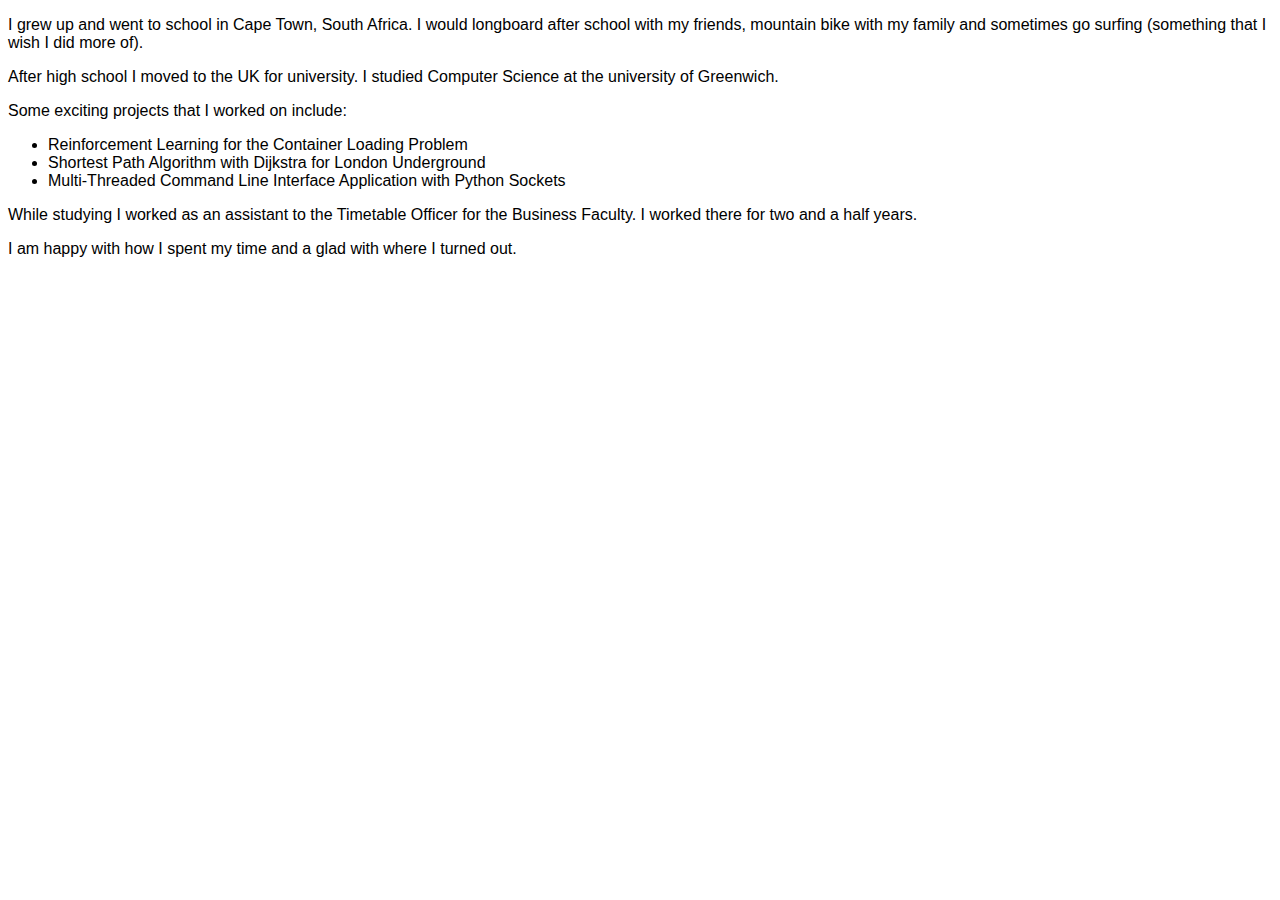
==== Xander Academy/CSS/Walkthrough Exercise - Create & Style an HTML Page/index.html @ 7fad9533 "index content" ====
<!DOCTYPE html>
<html lang="en">
  <head>
    <meta charset="UTF-8" />
    <meta name="viewport" content="width=device-width, initial-scale=1.0" />
    <meta http-equiv="X-UA-Compatible" content="ie=edge" />
    <title>Style a HTML Page</title>
    <link rel="stylesheet" href="./styles.css" />
  </head>
  <body>
    <p>I grew up and went to school in Cape Town, South Africa. I would longboard after school with my friends, mountain bike with my family and sometimes go surfing (something that I wish I did more of).</p>
    <p>After high school I moved to the UK for university. I studied Computer Science at the university of Greenwich.</p>
    <p>Some exciting projects that I worked on include:</p>
    <ul>
        <li>Reinforcement Learning for the Container Loading Problem</li>
        <li>Shortest Path Algorithm with Dijkstra for London Underground</li>
        <li>Multi-Threaded Command Line Interface Application with Python Sockets</li>
    </ul>
    <p>While studying I worked as an assistant to the Timetable Officer for the Business Faculty. I worked there for two and a half years.</p>
    <p>I am happy with how I spent my time and a glad with where I turned out.</p>
  </body>
</html>
---- Xander Academy/CSS/Walkthrough Exercise - Create & Style an HTML Page/styles.css ----
body {
    font-family: Arial, Helvetica, sans-serif;
  }
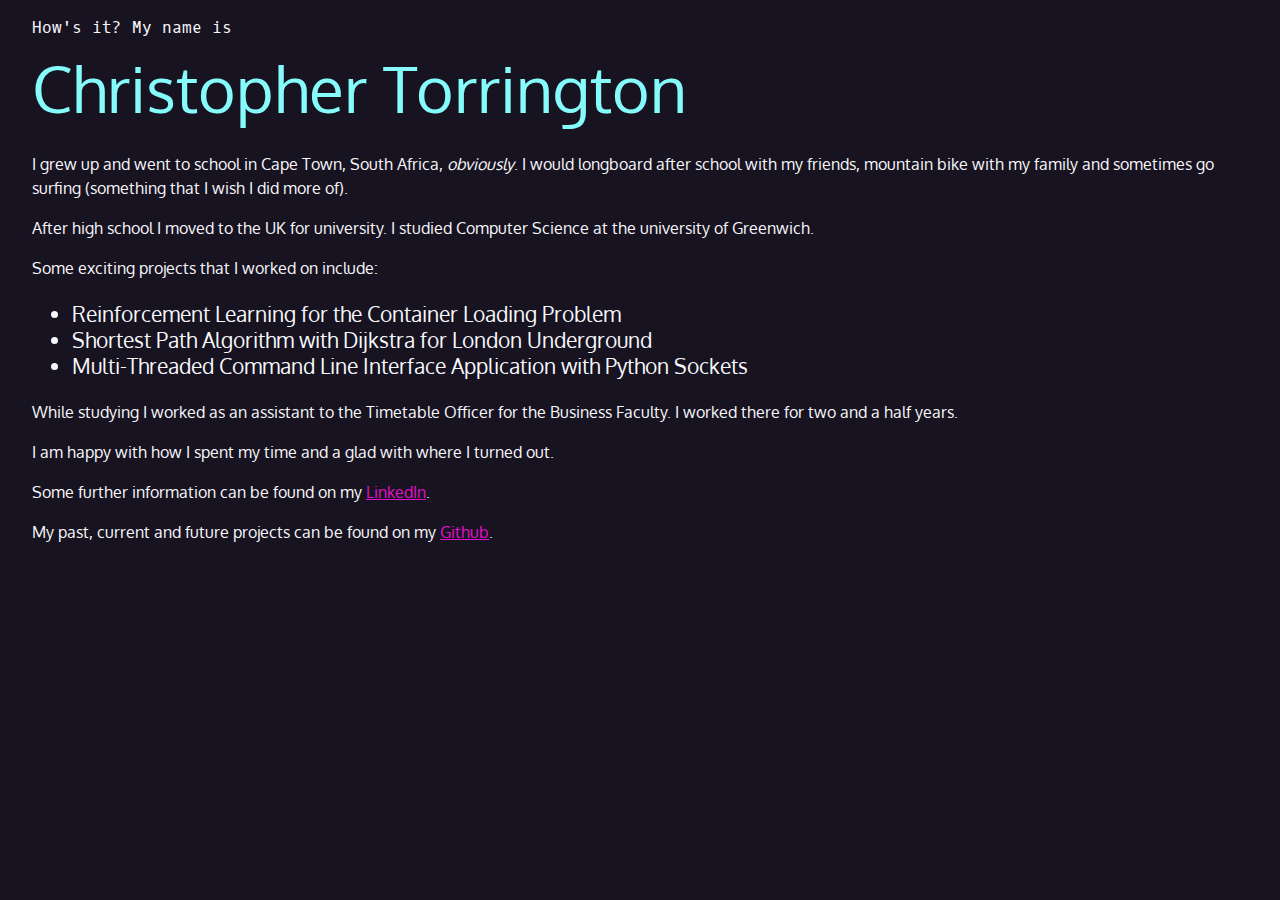
==== commit 3b217725: "CSS for heading and text styling" ====
--- a/Xander Academy/CSS/Walkthrough Exercise - Create & Style an HTML Page/index.html
+++ b/Xander Academy/CSS/Walkthrough Exercise - Create & Style an HTML Page/index.html
@@ -8,15 +8,20 @@
     <link rel="stylesheet" href="./styles.css" />
   </head>
   <body>
-    <p>I grew up and went to school in Cape Town, South Africa. I would longboard after school with my friends, mountain bike with my family and sometimes go surfing (something that I wish I did more of).</p>
-    <p>After high school I moved to the UK for university. I studied Computer Science at the university of Greenwich.</p>
-    <p>Some exciting projects that I worked on include:</p>
-    <ul>
-        <li>Reinforcement Learning for the Container Loading Problem</li>
-        <li>Shortest Path Algorithm with Dijkstra for London Underground</li>
-        <li>Multi-Threaded Command Line Interface Application with Python Sockets</li>
-    </ul>
-    <p>While studying I worked as an assistant to the Timetable Officer for the Business Faculty. I worked there for two and a half years.</p>
-    <p>I am happy with how I spent my time and a glad with where I turned out.</p>
+        <section id = "intro">
+            <p class = "name">How's it? My name is <span>Christopher Torrington</span></p>
+            <p>I grew up and went to school in Cape Town, South Africa, <i>obviously</i>. I would longboard after school with my friends, mountain bike with my family and sometimes go surfing (something that I wish I did more of).</p>
+            <p>After high school I moved to the UK for university. I studied Computer Science at the university of Greenwich.</p>
+            <p>Some exciting projects that I worked on include:</p>
+            <ul>
+                <li>Reinforcement Learning for the Container Loading Problem</li>
+                <li>Shortest Path Algorithm with Dijkstra for London Underground</li>
+                <li>Multi-Threaded Command Line Interface Application with Python Sockets</li>
+            </ul>
+            <p>While studying I worked as an assistant to the Timetable Officer for the Business Faculty. I worked there for two and a half years.</p>
+            <p>I am happy with how I spent my time and a glad with where I turned out.</p>
+            <p>Some further information can be found on my <a href = "https://www.linkedin.com/in/christopher-torrington/">LinkedIn</a>.</p>
+            <p>My past, current and future projects can be found on my <a href = "https://github.com/ctorrington">Github</a>.</p>
+        </section>
   </body>
 </html>
--- a/Xander Academy/CSS/Walkthrough Exercise - Create & Style an HTML Page/styles.css
+++ b/Xander Academy/CSS/Walkthrough Exercise - Create & Style an HTML Page/styles.css
@@ -1,4 +1,70 @@
+/* Import Google fonts */
+@import url("https://fonts.googleapis.com/css2?family=Oxygen+Mono&family=Oxygen:wght@400;700&display=swap");
+
+/* Site-wide CSS variables */
+:root {
+    --black: #171321;
+    --dkblue: #0d314b;
+    --plum: #4b0d49;
+    --hotmag: #ff17e4;
+    --magenta: #e310cb;
+    --aqua: #86fbfb;
+    --white: #f7f8fa;
+    --font-size: 1.3rem;
+    --mono: "Oxygen mono", monospace;
+    --sans: Oxygen, sans-serif;
+}
+
+/* Declaring border box model - prevents errors */
+html {
+    box-sizing: border-box;
+}
+
+*, *::before, *::after {
+    box-sizing: inherit;
+}
+
+/* Intro Section */
+
 body {
-    font-family: Arial, Helvetica, sans-serif;
-  }
-  +    font-family: var(--sans);
+    padding: 0;
+    margin: 0;
+    background-color: var(--black);
+    color: var(--white);
+    font-size: var(--font-size);
+}
+
+h1, h2, h3 {
+    margin: 0;
+}
+
+#intro {
+    padding: 0 2rem 10rem 2rem;
+}
+
+#intro p {
+    font-size: 1rem;
+    line-height: 1.5;
+}
+
+#intro .name {
+    font-family: var(--mono);
+}
+
+.name span {
+    font-family: var(--sans);
+    font-size: 4rem;
+    color: var(--aqua);
+    display: block;
+}
+
+a {
+    color: var(--magenta);
+    transition: all 0.2s ease;
+}
+
+a:hover {
+    text-decoration: none;
+    color: var(--hotmag);
+}
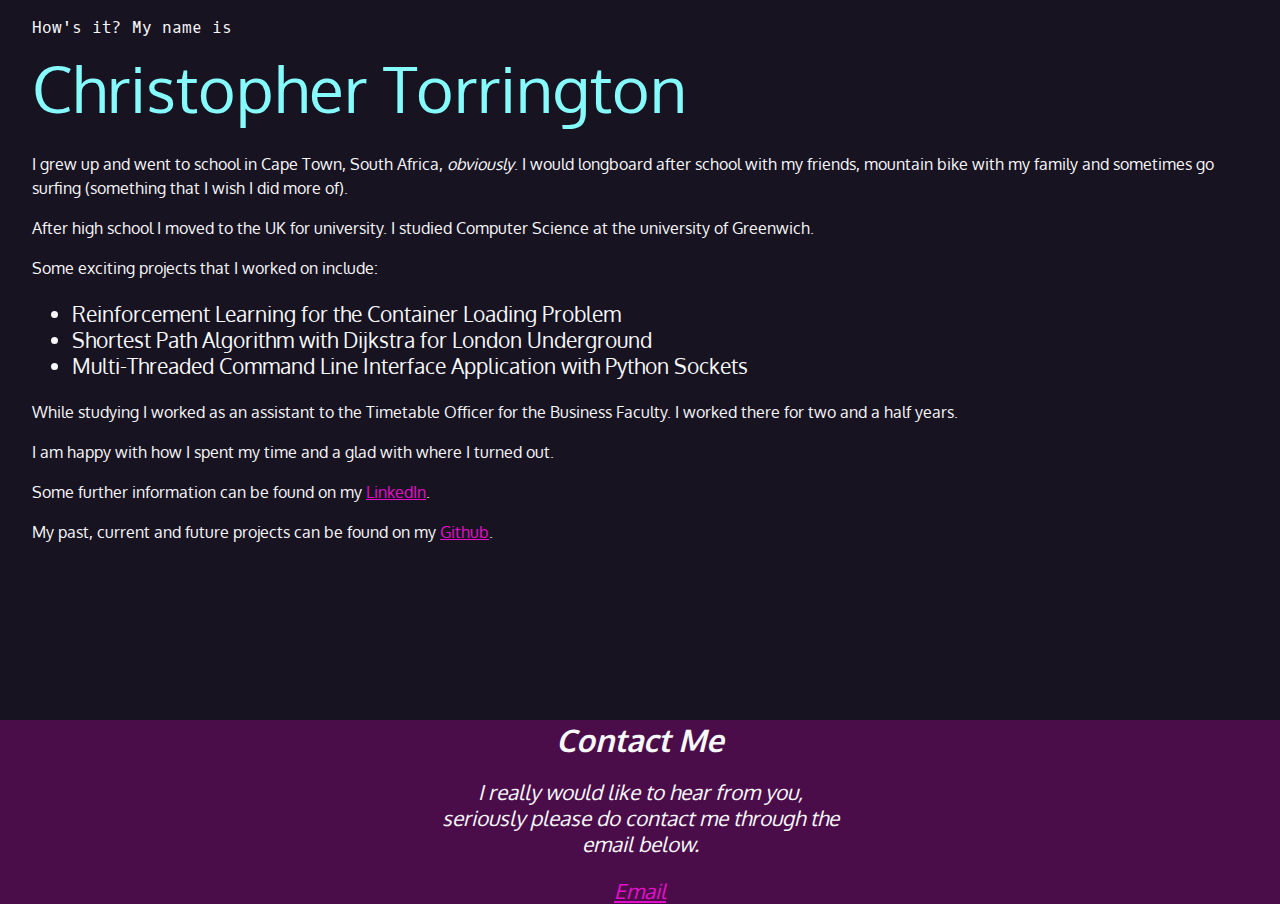
==== commit 59804340: "footer section" ====
--- a/Xander Academy/CSS/Walkthrough Exercise - Create & Style an HTML Page/index.html
+++ b/Xander Academy/CSS/Walkthrough Exercise - Create & Style an HTML Page/index.html
@@ -23,5 +23,14 @@
             <p>Some further information can be found on my <a href = "https://www.linkedin.com/in/christopher-torrington/">LinkedIn</a>.</p>
             <p>My past, current and future projects can be found on my <a href = "https://github.com/ctorrington">Github</a>.</p>
         </section>
+
+
+        <footer>
+            <address>
+                <h2>Contact Me</h2>
+                <p>I really would like to hear from you, seriously please do contact me through the email below.</p>
+                <a href = "mailto:christopher.torrington@gmail.com">Email</a>
+            </address>
+        </footer>
   </body>
 </html>
--- a/Xander Academy/CSS/Walkthrough Exercise - Create & Style an HTML Page/styles.css
+++ b/Xander Academy/CSS/Walkthrough Exercise - Create & Style an HTML Page/styles.css
@@ -68,3 +68,13 @@
     text-decoration: none;
     color: var(--hotmag);
 }
+
+footer {
+    background-color: var(--plum);
+}
+
+address {
+    width: 400px;
+    text-align: center;
+    margin: 0 auto;
+}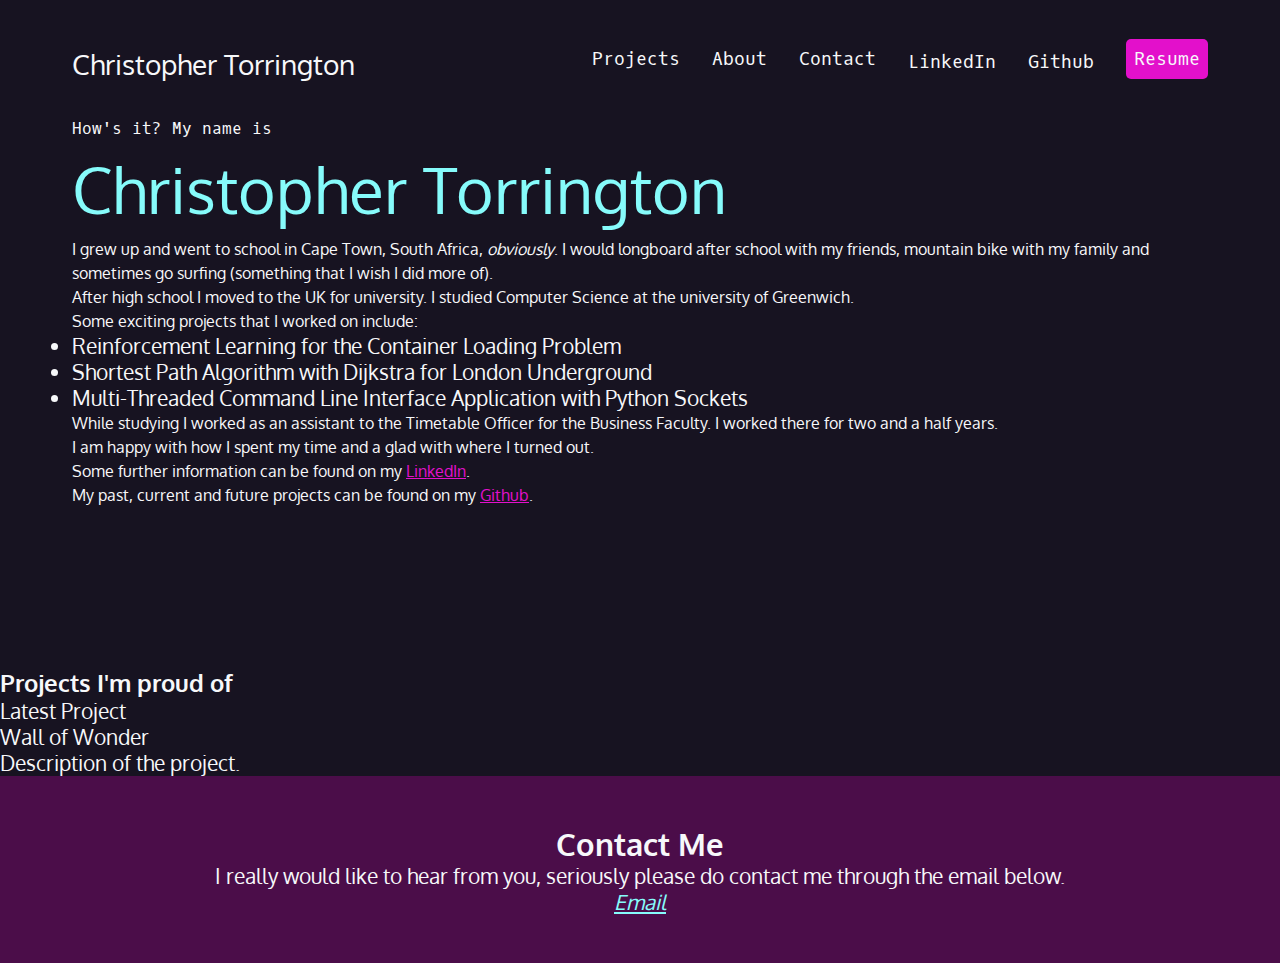
==== commit b90214c3: "setup for portfolio section" ====
--- a/Xander Academy/CSS/Walkthrough Exercise - Create & Style an HTML Page/index.html
+++ b/Xander Academy/CSS/Walkthrough Exercise - Create & Style an HTML Page/index.html
@@ -6,31 +6,82 @@
     <meta http-equiv="X-UA-Compatible" content="ie=edge" />
     <title>Style a HTML Page</title>
     <link rel="stylesheet" href="./styles.css" />
+    <link rel="stylesheet" href="https://cdnjs.cloudflare.com/ajax/libs/font-awesome/6.3.0/css/all.min.css" integrity="sha512-SzlrxWUlpfuzQ+pcUCosxcglQRNAq/DZjVsC0lE40xsADsfeQoEypE+enwcOiGjk/bSuGGKHEyjSoQ1zVisanQ==" crossorigin="anonymous" referrerpolicy="no-referrer" />
   </head>
   <body>
-        <section id = "intro">
-            <p class = "name">How's it? My name is <span>Christopher Torrington</span></p>
-            <p>I grew up and went to school in Cape Town, South Africa, <i>obviously</i>. I would longboard after school with my friends, mountain bike with my family and sometimes go surfing (something that I wish I did more of).</p>
-            <p>After high school I moved to the UK for university. I studied Computer Science at the university of Greenwich.</p>
-            <p>Some exciting projects that I worked on include:</p>
-            <ul>
-                <li>Reinforcement Learning for the Container Loading Problem</li>
-                <li>Shortest Path Algorithm with Dijkstra for London Underground</li>
-                <li>Multi-Threaded Command Line Interface Application with Python Sockets</li>
-            </ul>
-            <p>While studying I worked as an assistant to the Timetable Officer for the Business Faculty. I worked there for two and a half years.</p>
-            <p>I am happy with how I spent my time and a glad with where I turned out.</p>
-            <p>Some further information can be found on my <a href = "https://www.linkedin.com/in/christopher-torrington/">LinkedIn</a>.</p>
-            <p>My past, current and future projects can be found on my <a href = "https://github.com/ctorrington">Github</a>.</p>
-        </section>
+    <nav>
+        <ul class = "navlinks">
+            <li>
+                <a href = "#">
+                    <i class="fas fa-code" aria-hidden="true"></i>
+                    Christopher Torrington
+                </a>
+            </li>
+            <li><a href = "#">Projects</a></li>
+            <li><a href = "#">About</a></li>
+            <li><a href = "#">Contact</a></li>
+            <li>
+                <a href = "#">
+                    <i class = "fa-brands fa-linkedin"></i>
+                    <span class = "sr-only">LinkedIn</span>
+                </a>
+            </li>
+            <li>
+                <a href = "#">
+                    <i class = "fa-brands fa-square-github"></i>
+                    <span class = "sr-only">Github</span>
+                </a>
+            </li>
+            <li><a href = "#" class = "call-to-action">Resume</a></li>
+        </ul>
+    </nav>
+    <section id = "intro">
+        <p class = "name">How's it? My name is <span>Christopher Torrington</span></p>
+        <p>I grew up and went to school in Cape Town, South Africa, <i>obviously</i>. I would longboard after school with my friends, mountain bike with my family and sometimes go surfing (something that I wish I did more of).</p>
+        <p>After high school I moved to the UK for university. I studied Computer Science at the university of Greenwich.</p>
+        <p>Some exciting projects that I worked on include:</p>
+        <ul>
+            <li>Reinforcement Learning for the Container Loading Problem</li>
+            <li>Shortest Path Algorithm with Dijkstra for London Underground</li>
+            <li>Multi-Threaded Command Line Interface Application with Python Sockets</li>
+        </ul>
+        <p>While studying I worked as an assistant to the Timetable Officer for the Business Faculty. I worked there for two and a half years.</p>
+        <p>I am happy with how I spent my time and a glad with where I turned out.</p>
+        <p>Some further information can be found on my <a href = "https://www.linkedin.com/in/christopher-torrington/">LinkedIn</a>.</p>
+        <p>My past, current and future projects can be found on my <a href = "https://github.com/ctorrington">Github</a>.</p>
+    </section>
 
+    <section class = "project">
+        <h3>Projects I'm proud of</h3>
+        <ul>
+            <li>Latest Project</li>
+            <li>
+                <dt>Wall of Wonder</dt>
+                    <dd>Description of the project.</dd>
+            </li>
+        </ul>
+        <!-- This should be fairly concise while also describing the key
+        components that you developed or worked on. It can be as long as you need it
+        to be but should at least be a few sentences long. Be sure to include
+        specific links anywhere in the description. A link looks like
+        <a href = "https://frontendmasters.github.io/grid-flexbox-v2/">this</a>, and
+        multiple links look <a href = "#">like this</a> and <a href = "#">like this</a>.
+        Technologies used include: HTML CSS SVG
+        <img src = "https://assets.codepen.io/296057/fem-gettingstartedcss-ch5-1.png" alt = "Screenshot of the Wall of Wonder." /> -->
+    </section>
 
-        <footer>
+    <div class = "gradient">
+    </div>
+    <footer id = "contact">
+        <article class = "contact-section">
+            <h2>Contact Me</h2>
+            <p>I really would like to hear from you, seriously please do contact me through the email below.</p>
             <address>
-                <h2>Contact Me</h2>
-                <p>I really would like to hear from you, seriously please do contact me through the email below.</p>
                 <a href = "mailto:christopher.torrington@gmail.com">Email</a>
             </address>
-        </footer>
+        </article>
+    </footer>
+    <div class = "gradient">
+    </div>
   </body>
 </html>
--- a/Xander Academy/CSS/Walkthrough Exercise - Create & Style an HTML Page/styles.css
+++ b/Xander Academy/CSS/Walkthrough Exercise - Create & Style an HTML Page/styles.css
@@ -1,80 +1,166 @@
-/* Import Google fonts */
+/* Google font imports */
 @import url("https://fonts.googleapis.com/css2?family=Oxygen+Mono&family=Oxygen:wght@400;700&display=swap");
 
-/* Site-wide CSS variables */
+/* variables declared here - these are the colors for our pages, as well as the font stacks and sizes. */
 :root {
-    --black: #171321;
-    --dkblue: #0d314b;
-    --plum: #4b0d49;
-    --hotmag: #ff17e4;
-    --magenta: #e310cb;
-    --aqua: #86fbfb;
-    --white: #f7f8fa;
-    --font-size: 1.3rem;
-    --mono: "Oxygen mono", monospace;
-    --sans: Oxygen, sans-serif;
+  --black: #171321;
+  --dkblue: #0d314b;
+  --plum: #4b0d49;
+  --hotmag: #ff17e4;
+  --magenta: #e310cb;
+  --aqua: #86fbfb;
+  --white: #f7f8fa;
+  --font-size: 1.3rem;
+  --mono: "Oxygen mono", monospace;
+  --sans: Oxygen, sans-serif;
+}
+/* border box model: https://css-tricks.com/box-sizing/ */
+html {
+  box-sizing: border-box;
+}
+*, *::before, *::after {
+  box-sizing: inherit;
+  padding: 0;
+  margin: 0;
 }
 
-/* Declaring border box model - prevents errors */
-html {
-    box-sizing: border-box;
+body {
+  font-family: var(--sans);
+  background-color: var(--black);
+  color: var(--white);
+  font-size: var(--font-size);
 }
 
-*, *::before, *::after {
-    box-sizing: inherit;
+a {
+  color: var(--magenta);
+  transition: all 0.2s ease;
 }
 
-/* Intro Section */
-
-body {
-    font-family: var(--sans);
-    padding: 0;
-    margin: 0;
-    background-color: var(--black);
-    color: var(--white);
-    font-size: var(--font-size);
+a:hover {
+  text-decoration: none;
+  color: var(--hotmag);
 }
 
-h1, h2, h3 {
-    margin: 0;
+/* Navbar Section */
+
+nav {
+  font-family: var(--mono);
 }
 
+.navlinks {
+  list-style-type: none;
+  display: flex;
+  flex-flow: row wrap;
+  gap: 2rem;
+  justify-content: center;
+  align-items: center;
+  margin: 0;
+  padding: 2rem;
+}
+
+.navlinks li:first-child {
+  flex-basis: 100%;
+  text-align: center;
+}
+
+.navlinks li:first-child a {
+  font-family: var(--sans);
+  font-size: 1.75rem;
+}
+
+.navlinks li a {
+  text-decoration: none;
+  transition: color 0.4s ease;
+  color: var(--white);
+  font-size: 1.15rem;
+}
+
+.navlinks li a:hover {
+  color: var(--hotmag);
+}
+
+nav [class *= "fa"] {
+  color: var(--aqua);
+  font-size: 150%;
+  transition: color 0.4s ease;
+}
+
+nav [class *= "fa"]:hover {
+  color: var(--hotmag);
+}
+
+.navlinks li a.call-to-action {
+  background-color: var(--magenta);
+  padding: 0.5rem;
+  border-radius: 5px;
+  transition: all 0.4s ease;
+}
+
+.navlinks li a.call-to-action:hover {
+  background-color: var(--hotmag);
+  color: var(--white);
+}
+
+/* Intro section */
+
 #intro {
-    padding: 0 2rem 10rem 2rem;
+  padding: 0 2rem 10rem 2rem;
+  max-width: 1200px;
+  margin: 0 auto;
 }
 
 #intro p {
-    font-size: 1rem;
-    line-height: 1.5;
+  font-size: 1rem;
+  line-height: 1.5;
 }
 
 #intro .name {
-    font-family: var(--mono);
+  font-family: var(--mono);
 }
 
 .name span {
-    font-family: var(--sans);
-    font-size: 4rem;
-    color: var(--aqua);
-    display: block;
+  font-family: var(--sans);
+  font-size: 4rem;
+  color: var(--aqua);
+  display: block;
 }
 
-a {
-    color: var(--magenta);
-    transition: all 0.2s ease;
+/* contact section */
+
+#contact {
+  text-align: center;
+  background-color: var(--plum);
 }
 
-a:hover {
-    text-decoration: none;
-    color: var(--hotmag);
+#contact article {
+  margin: 0 auto;
+  padding: 3rem 0;
 }
 
-footer {
-    background-color: var(--plum);
+#contact article p:last-child {
+  margin-top: 3rem;
 }
 
-address {
-    width: 400px;
-    text-align: center;
-    margin: 0 auto;
-}+#contact article a {
+  color: var(--aqua);
+}
+
+.gradient {
+    background: rgb(255,0,225);
+    background: linear-gradient(90deg, rgba(255,0,225,1) 0%, rgba(0,255,255,1) 100%);
+}
+
+
+
+@media screen and (min-width: 750px) {
+    .navlinks li:first-child {
+      flex-basis: auto;
+      text-align: left;
+      margin-right: auto;
+    }
+
+    nav {
+        max-width: 1200px;
+        margin: 0 auto;
+    }
+}
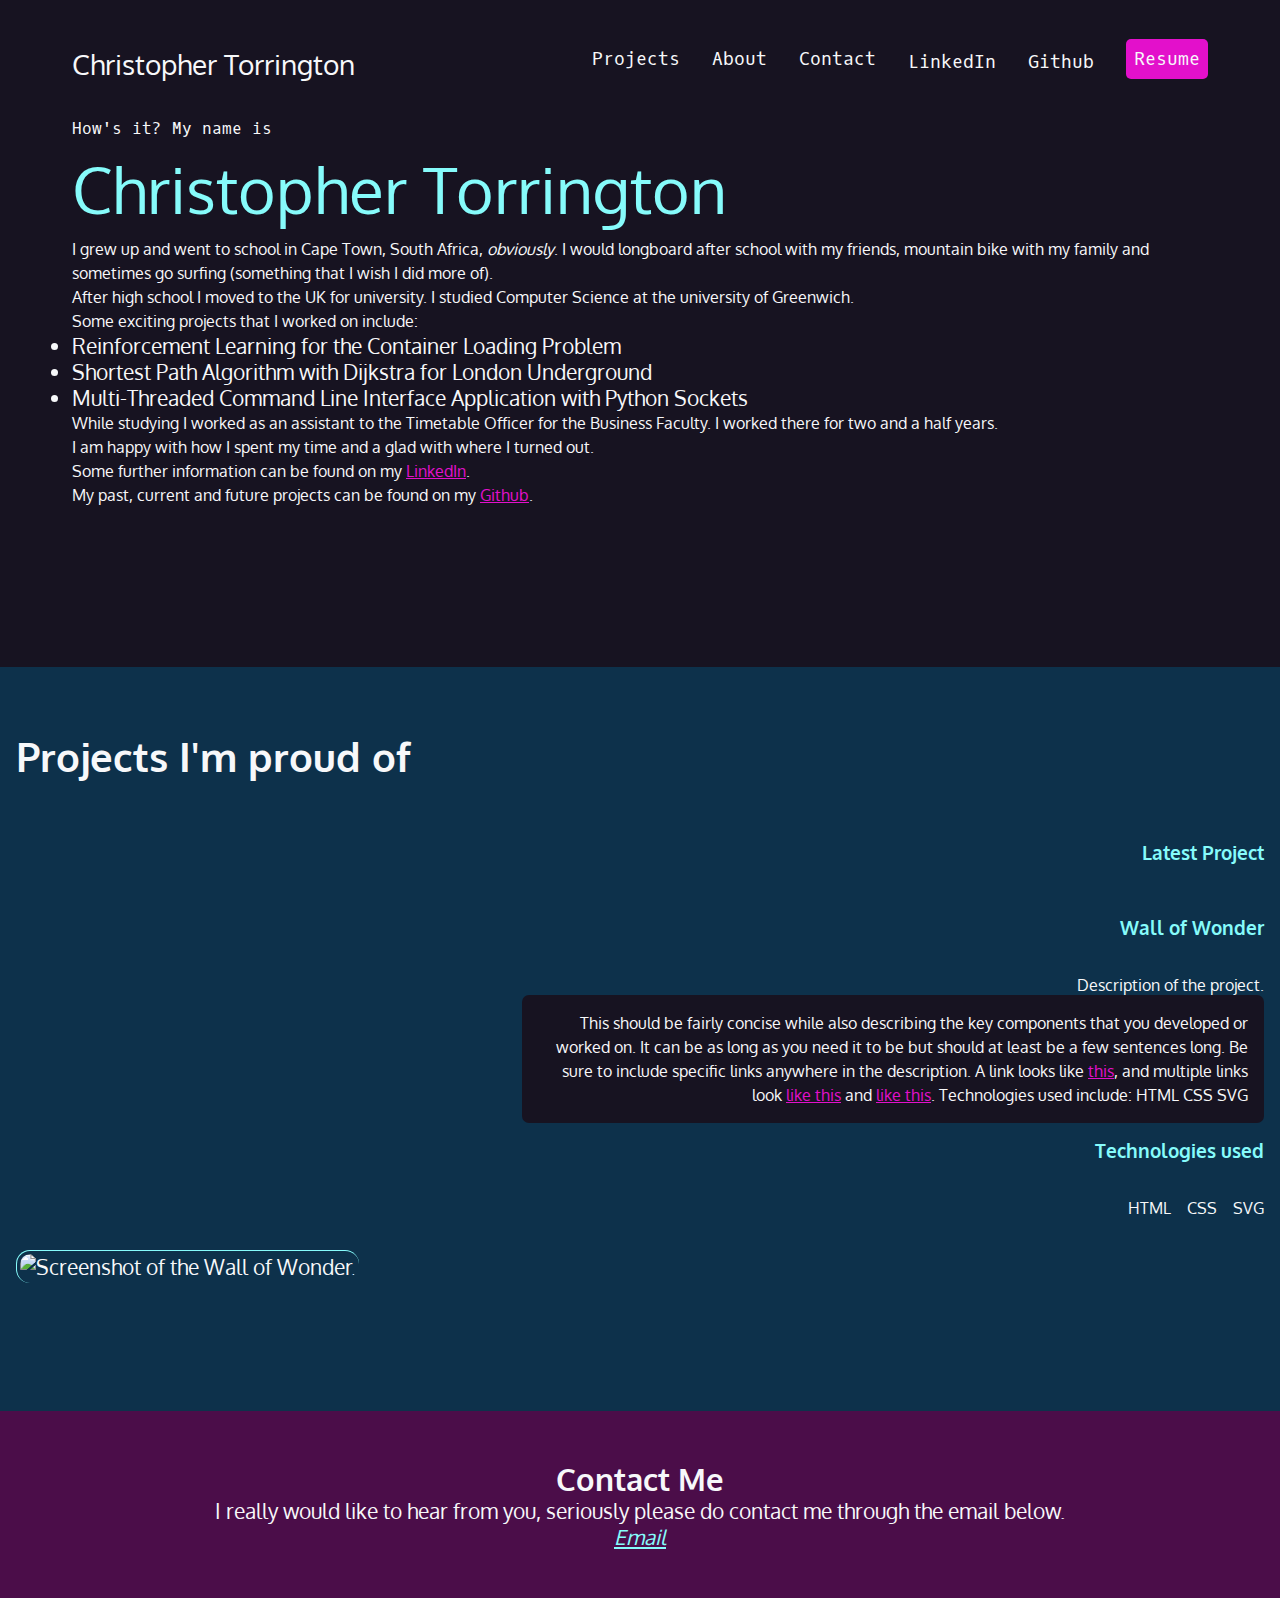
==== commit 6d86cc7c: "grid layout for projects section" ====
--- a/Xander Academy/CSS/Walkthrough Exercise - Create & Style an HTML Page/index.html
+++ b/Xander Academy/CSS/Walkthrough Exercise - Create & Style an HTML Page/index.html
@@ -51,24 +51,43 @@
         <p>My past, current and future projects can be found on my <a href = "https://github.com/ctorrington">Github</a>.</p>
     </section>
 
-    <section class = "project">
-        <h3>Projects I'm proud of</h3>
-        <ul>
-            <li>Latest Project</li>
-            <li>
-                <dt>Wall of Wonder</dt>
-                    <dd>Description of the project.</dd>
-            </li>
-        </ul>
-        <!-- This should be fairly concise while also describing the key
-        components that you developed or worked on. It can be as long as you need it
-        to be but should at least be a few sentences long. Be sure to include
-        specific links anywhere in the description. A link looks like
-        <a href = "https://frontendmasters.github.io/grid-flexbox-v2/">this</a>, and
-        multiple links look <a href = "#">like this</a> and <a href = "#">like this</a>.
-        Technologies used include: HTML CSS SVG
-        <img src = "https://assets.codepen.io/296057/fem-gettingstartedcss-ch5-1.png" alt = "Screenshot of the Wall of Wonder." /> -->
-    </section>
+    <div class = "section-dkblue">
+        <section id = "projects">
+            <h2>Projects I'm proud of</h2>
+            <article>
+                <div class = "text">
+                    <ul>
+                        <li><h3>Latest Project</h3></li>
+                        <li>
+                            <dt><h3>Wall of Wonder</h3></dt>
+                                <dd>Description of the project.</dd>
+                                <dd class = "black-box">
+                                    This should be fairly concise while also describing the key
+                                    components that you developed or worked on. It can be as long as you need it
+                                    to be but should at least be a few sentences long. Be sure to include
+                                    specific links anywhere in the description. A link looks like
+                                    <a href = "https://frontendmasters.github.io/grid-flexbox-v2/">this</a>, and
+                                    multiple links look <a href = "#">like this</a> and <a href = "#">like this</a>.
+                                    Technologies used include: HTML CSS SVG
+                                </dd>
+                        </li>
+                        <li>
+                            <h3>Technologies used</h3>
+                            <ul>
+                                <li>HTML</li>
+                                <li>CSS</li>
+                                <li>SVG</li>
+                            </ul>
+                        </li>
+                    </ul>
+                </div>
+                <div>
+                <!-- Contains our image -->
+                </div>
+            </article>
+            <img src = "https://assets.codepen.io/296057/fem-gettingstartedcss-ch5-1.png" alt = "Screenshot of the Wall of Wonder." />
+        </section>
+    </div>
 
     <div class = "gradient">
     </div>
--- a/Xander Academy/CSS/Walkthrough Exercise - Create & Style an HTML Page/styles.css
+++ b/Xander Academy/CSS/Walkthrough Exercise - Create & Style an HTML Page/styles.css
@@ -125,6 +125,63 @@
   display: block;
 }
 
+
+/* Project Section */
+
+#projects {
+    padding: 4rem 1rem;
+}
+
+#projects h2 {
+    font-size: 2.5rem;
+    margin-bottom: calc(2.5rem * 1.5);
+}
+
+#projects h3 {
+    color: var(--aqua);
+    margin-bottom: calc(1.5rem * 1.5);
+}
+
+#projects h4 {
+    font-size: 1rem;
+    font-family: var(--mono);
+}
+
+#projects ul {
+    list-style-type: none;
+    display: flex;
+    flex-flow: row wrap;
+    gap: 1rem;
+    justify-content: flex-start;
+    font-size: 1rem;
+    margin: 0;
+    padding: 0;
+}
+
+#projects li {
+    list-style-type: none;
+}
+
+#projects img {
+    margin: 2rem 0 4rem 0;
+    padding: 0.2rem;
+    border-top: 1px solid var(--aqua);
+    border-left: 1px solid var(--aqua);
+    border-radius: 14px;
+    width: 100%;
+}
+
+
+.black-box {
+    background-color: var(--black);
+    border-radius: 7px;
+    padding: 1rem;
+    color: var(--white);
+    font-size: 1rem;
+    line-height: 1.5;
+}
+
+
 /* contact section */
 
 #contact {
@@ -148,6 +205,10 @@
 .gradient {
     background: rgb(255,0,225);
     background: linear-gradient(90deg, rgba(255,0,225,1) 0%, rgba(0,255,255,1) 100%);
+}
+
+.section-dkblue {
+    background-color: var(--dkblue);
 }
 
 
@@ -164,3 +225,32 @@
         margin: 0 auto;
     }
 }
+
+@media screen and (min-width: 550px){
+    #projects article {
+        display: grid;
+        grid-template-columns: repeat(10, 1fr);
+        gap: 1rem;
+    }
+
+    #projects .text {
+        order: 2;
+        text-align: right;
+    }
+
+    #projects ul {
+        justify-content: flex-end;
+    }
+
+    .image {
+        grid-column: 1/7;
+    }
+
+    .text {
+        grid-column: 5/11;
+    }
+
+    .image, .text {
+        grid-row: 1/2;
+    }
+}
